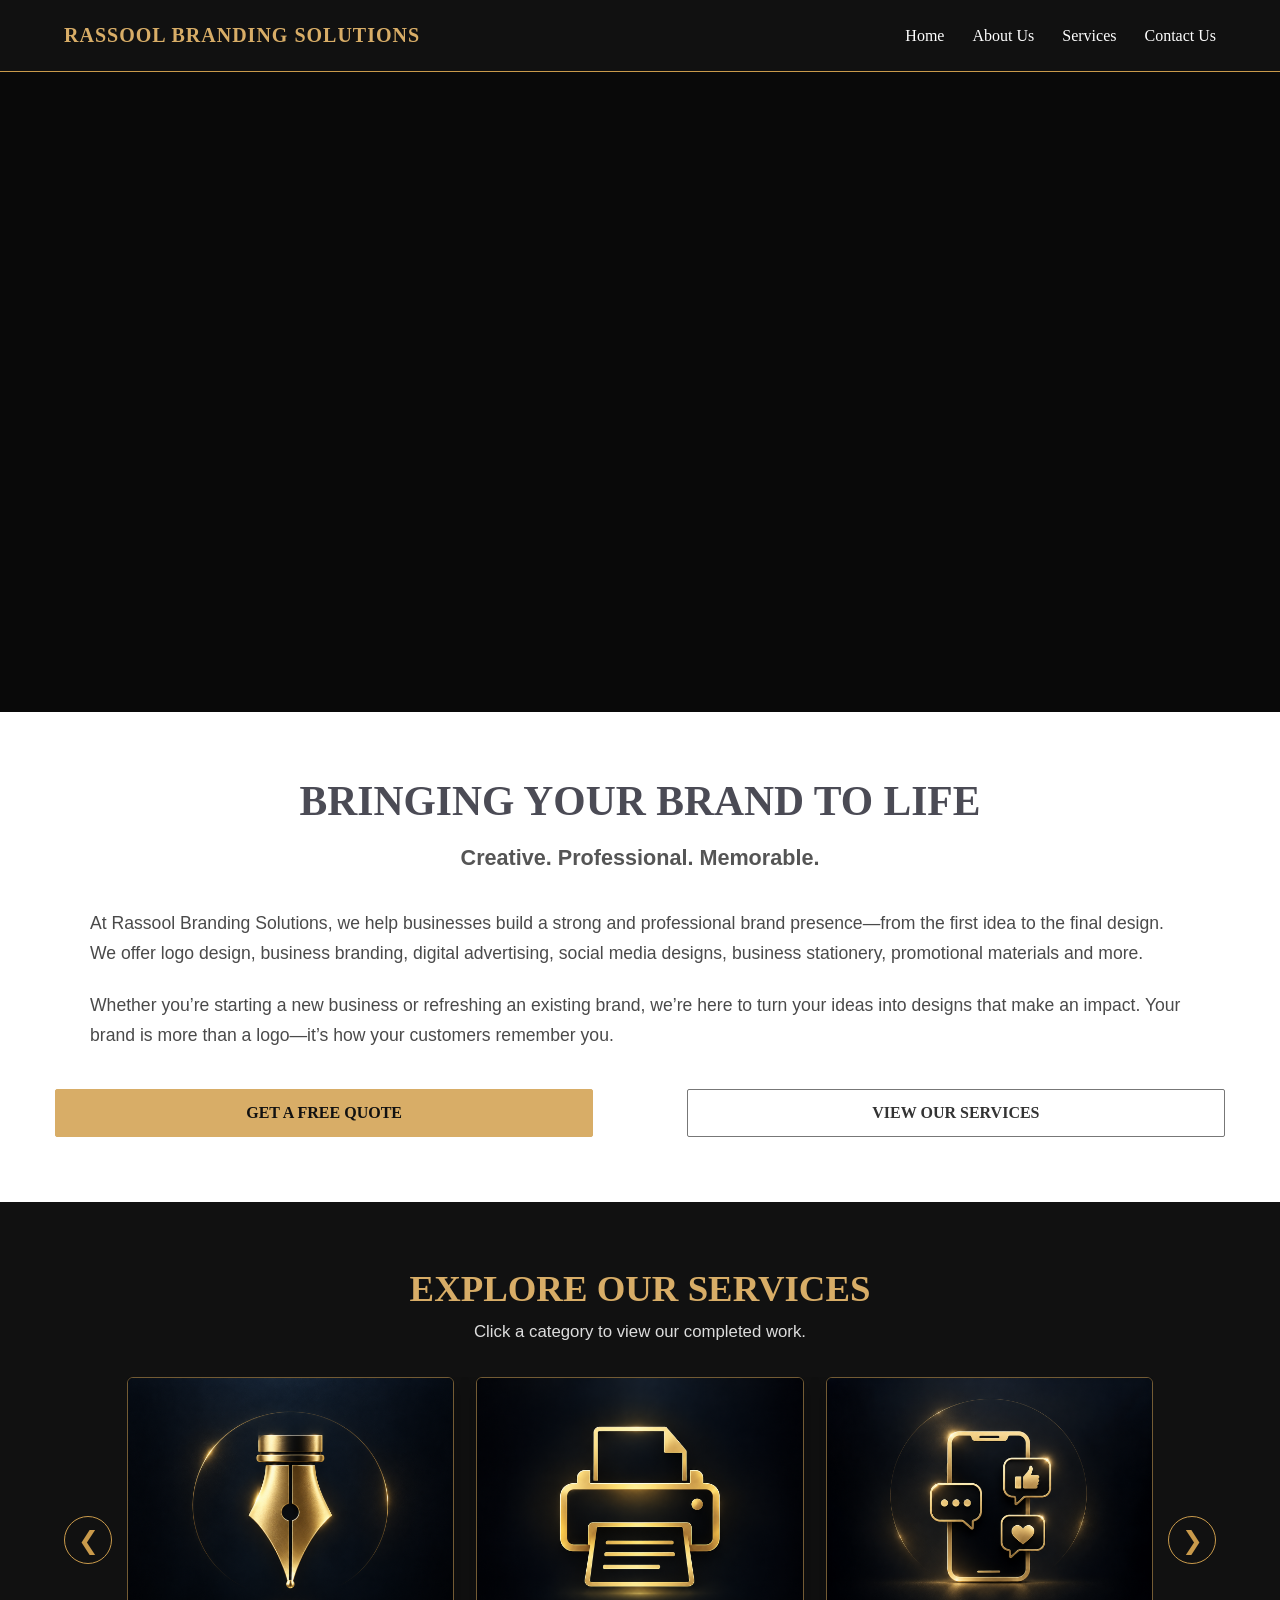
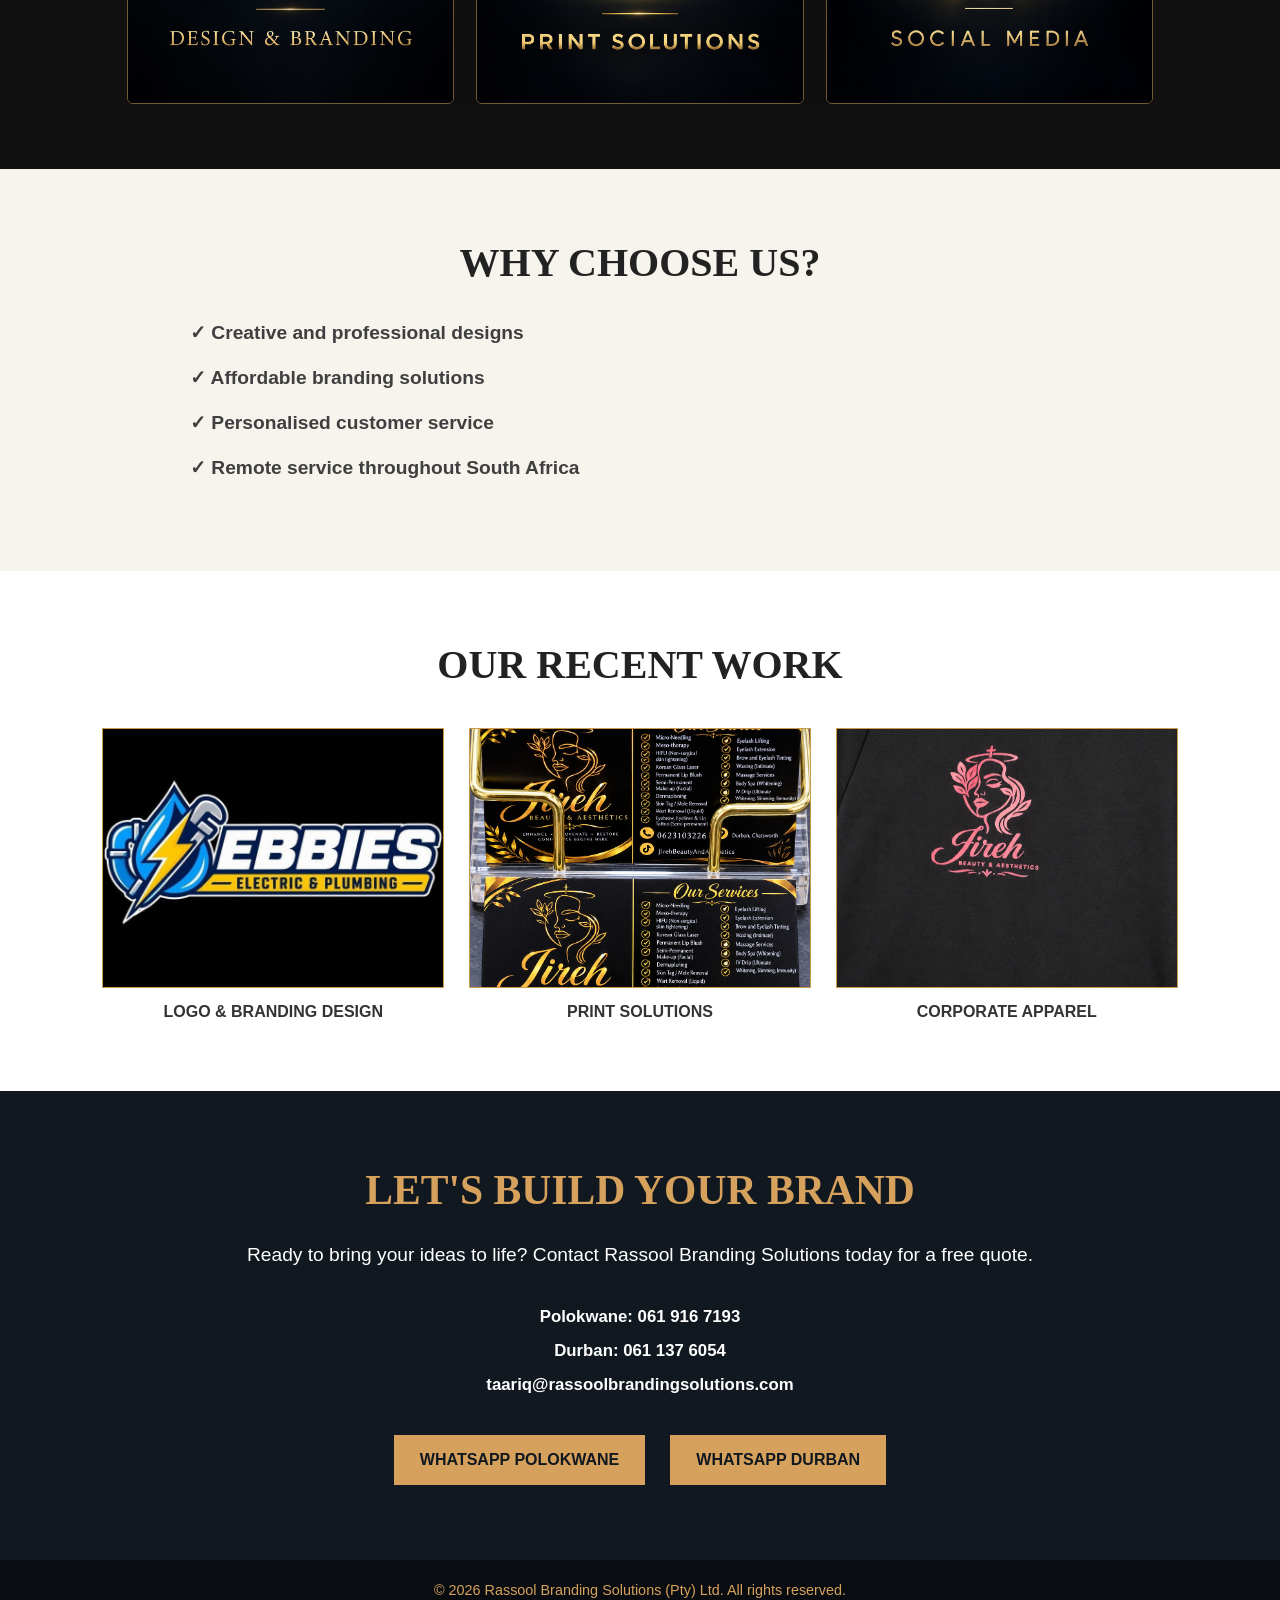
==== index.html @ c112eca4 "upload Rassool website" ====
<!DOCTYPE html>
<html lang="en">

<head>
    <meta charset="UTF-8">

    <meta
        name="viewport"
        content="width=device-width, initial-scale=1.0"
    >

    <title>Rassool Branding Solutions</title>

    <link rel="stylesheet" href="style.css">
</head>

<body>

    <!-- Top navigation -->
    <header class="top-header">

        <a href="#home" class="business-name">
            Rassool Branding Solutions
        </a>

        <button
            class="menu-button"
            id="menuButton"
            aria-label="Open navigation menu"
        >
            ☰
        </button>

        <nav class="navigation" id="navigation">
            <a href="index.html">Home</a>
            <a href="about.html">About Us</a>
            <a href="services.html">Services</a>
            <a href="contact.html">Contact Us</a>
        </nav>

    </header>


    <!-- Animated Rassool Branding Solutions header -->
    <section class="animated-header" id="home">

        <video
            class="header-video"
            autoplay
            muted
            loop
            playsinline
        >
            <source
                src="images/header-animation.mp4"
                type="video/mp4"
            >

            Your browser does not support video.
        </video>

    </section>


    <!-- The existing website content will go below here -->

    <main>
    <section class="introduction" id="about">
        <h1>BRINGING YOUR BRAND TO LIFE</h1>

        <h2>Creative. Professional. Memorable.</h2>

        <p>
            At Rassool Branding Solutions, we help businesses build a strong and
            professional brand presence—from the first idea to the final design.
            We offer logo design, business branding, digital advertising,
            social media designs, business stationery, promotional materials and more.
        </p>

        <p>
            Whether you’re starting a new business or refreshing an existing brand,
            we’re here to turn your ideas into designs that make an impact.
            Your brand is more than a logo—it’s how your customers remember you.
        </p>

        <div class="intro-buttons">
            <a href="https://wa.me/27619167193" class="button gold-button">
                GET A FREE QUOTE
            </a>

            <a href="#services" class="button outline-button">
                VIEW OUR SERVICES
            </a>
        </div>
    </section>
    <section class="services-section" id="services">
    <h2>EXPLORE OUR SERVICES</h2>
    <p>Click a category to view our completed work.</p>

   <div class="services-carousel">

    <button class="carousel-button previous" type="button"
        aria-label="Previous service">
        &#10094;
    </button>

    <div class="carousel-window">
        <div class="carousel-track">

            <a href="gallery.html#design-branding" class="service-card">
                <img src="images/design-branding.png" alt="Design and Branding">
            </a>

            <a href="gallery.html#print-solutions" class="service-card">
                <img src="images/print-solutions.png" alt="Print Solutions">
            </a>

            <a href="gallery.html#social-media" class="service-card">
                <img src="images/social-media.png" alt="Social Media">
            </a>

            <a href="gallery.html#apparel" class="service-card">
                <img src="images/apparel.png" alt="Apparel">
            </a>

            <a href="gallery.html#gifts" class="service-card">
                <img src="images/gifts.png" alt="Gifts">
            </a>

            <a href="gallery.html#vehicle-branding" class="service-card">
                <img src="images/vehicle-branding.png" alt="Vehicle Branding">
            </a>

            <a href="gallery.html#event-stationery" class="service-card">
                <img src="images/event-stationery.png" alt="Event Stationery">
            </a>

        </div>
    </div>

    <button class="carousel-button next" type="button"
        aria-label="Next service">
        &#10095;
    </button>

</div>
   
</section>
<section class="why-choose-us">

    <h2>WHY CHOOSE US?</h2>

    <div class="benefits-list">
        <p>✓ Creative and professional designs</p>
        <p>✓ Affordable branding solutions</p>
        <p>✓ Personalised customer service</p>
        <p>✓ Remote service throughout South Africa</p>
    </div>

</section>
<section class="recent-work">

    <h2>OUR RECENT WORK</h2>

    <div class="recent-work-grid">

        <a href="gallery.html#design-branding" class="recent-work-card">
            <img src="images/design-1.jpg" alt="Logo and branding project">
            <h3>LOGO &amp; BRANDING DESIGN</h3>
        </a>

        <a href="gallery.html#print-solutions" class="recent-work-card">
            <img src="images/print-1.png" alt="Printed branding project">
            <h3>PRINT SOLUTIONS</h3>
        </a>

        <a href="gallery.html#apparel" class="recent-work-card">
            <img src="images/apparel-3.png" alt="Corporate branded apparel">
            <h3>CORPORATE APPAREL</h3>
        </a>

    </div>

</section>
<section class="brand-contact" id="contact">

    <h2>LET'S BUILD YOUR BRAND</h2>

    <p>
        Ready to bring your ideas to life? Contact Rassool Branding Solutions
        today for a free quote.
    </p>

    <div class="contact-details">
        <a href="tel:+27619167193">Polokwane: 061 916 7193</a>
        <a href="tel:+27611376054">Durban: 061 137 6054</a>
        <a href="mailto:taariq@rassoolbrandingsolutions.com">
            taariq@rassoolbrandingsolutions.com
        </a>
    </div>

    <div class="contact-buttons">
        <a href="https://wa.me/27619167193"
           class="contact-button"
           target="_blank">
            WHATSAPP POLOKWANE
        </a>

        <a href="https://wa.me/27611376054"
           class="contact-button"
           target="_blank">
            WHATSAPP DURBAN
        </a>
    </div>

</section>
<footer class="site-footer">
    <p>
        &copy; 2026 Rassool Branding Solutions (Pty) Ltd.
        All rights reserved.
    </p>
</footer>
</main>


    <script src="script.js"></script>

</body>
</html>
---- style.css ----
/* Remove the browser's default spacing */
* {
    box-sizing: border-box;
    margin: 0;
    padding: 0;
}


/* Main website settings */
html {
    scroll-behavior: smooth;
}

body {
    background: #ffffff;
    color: #333333;
    font-family: Arial, Helvetica, sans-serif;
}


/* Top black navigation */
.top-header {
    width: 100%;
    min-height: 72px;
    padding: 14px 5%;

    display: flex;
    align-items: center;
    justify-content: space-between;

    background: #111111;
    border-bottom: 1px solid #c99a4b;

    position: relative;
    z-index: 10;
}


/* Business name on the left */
.business-name {
    color: #d8ad67;
    font-family: Georgia, "Times New Roman", serif;
    font-size: 1.25rem;
    font-weight: bold;
    letter-spacing: 1px;
    text-decoration: none;
    text-transform: uppercase;
}


/* Navigation links */
.navigation {
    display: flex;
    align-items: center;
    gap: 28px;
}

.navigation a {
    color: #ffffff;
    font-family: Georgia, "Times New Roman", serif;
    font-size: 1rem;
    text-decoration: none;
    transition: color 0.3s ease;
}

.navigation a:hover {
    color: #d8ad67;
}


/* Mobile menu button */
.menu-button {
    display: none;

    background: transparent;
    border: 1px solid #d8ad67;
    border-radius: 4px;

    color: #d8ad67;
    cursor: pointer;
    font-size: 1.4rem;

    padding: 5px 10px;
}


/* Animated header area */
.animated-header {
    width: 100%;
    background: #090909;
    overflow: hidden;
}

.header-video {
    width: 100%;
    height: auto;
    display: block;
    object-fit: cover;
}

/* Introduction section */
.introduction {
    max-width: 1250px;
    margin: 0 auto;
    padding: 65px 40px;
    background: #ffffff;
    text-align: center;
}

.introduction h1 {
    margin-bottom: 20px;
    color: #4b4b55;
    font-family: Georgia, "Times New Roman", serif;
    font-size: 2.6rem;
}

.introduction h2 {
    margin-bottom: 38px;
    color: #555555;
    font-size: 1.35rem;
    font-weight: 600;
}

.introduction p {
    max-width: 1100px;
    margin: 0 auto 22px;
    color: #4a4a4a;
    font-size: 1.1rem;
    line-height: 1.7;
    text-align: left;
}

.intro-buttons {
    display: flex;
    justify-content: space-between;
    gap: 30px;
    margin-top: 38px;
}

.button {
    width: 46%;
    padding: 14px 25px;
    border-radius: 2px;
    font-family: Georgia, "Times New Roman", serif;
    font-weight: bold;
    text-decoration: none;
    transition: 0.3s ease;
}

.gold-button {
    border: 1px solid #d8ad67;
    background: #d8ad67;
    color: #111111;
}

.outline-button {
    border: 1px solid #777777;
    background: transparent;
    color: #333333;
}

.button:hover {
    transform: translateY(-2px);
    opacity: 0.85;
}
/* Phone and tablet layout */
/* Services category section */
.services-section {
    padding: 65px 5%;
    background: #111111;
    text-align: center;
}

.services-section h2 {
    margin-bottom: 12px;
    color: #d8ad67;
    font-family: Georgia, "Times New Roman", serif;
    font-size: 2.3rem;
}

.services-section > p {
    margin-bottom: 35px;
    color: #dddddd;
    font-size: 1.05rem;
}

.services-grid {
    max-width: 1250px;
    margin: 0 auto;
    display: grid;
    grid-template-columns: repeat(auto-fit, minmax(230px, 1fr));
    gap: 22px;
}

.service-card {
    display: block;
    overflow: hidden;
    border: 1px solid #735b34;
    border-radius: 6px;
    background: #090909;
    box-shadow: 0 6px 18px rgba(0, 0, 0, 0.3);
    transition: transform 0.3s ease, border-color 0.3s ease;
}

.service-card img {
    width: 100%;
    height: auto;
    display: block;
}

.service-card:hover {
    transform: translateY(-6px);
    border-color: #d8ad67;
}
@media (max-width: 768px) {

    .top-header {
        min-height: 64px;
        padding: 12px 20px;
    }

    .business-name {
        max-width: 230px;
        font-size: 0.95rem;
    }

    .menu-button {
        display: block;
    }

    .navigation {
        display: none;

        width: 100%;
        padding: 18px 20px;

        flex-direction: column;
        align-items: flex-start;
        gap: 18px;

        background: #111111;
        border-top: 1px solid #c99a4b;

        position: absolute;
        top: 100%;
        left: 0;
    }

    .navigation.navigation-open {
        display: flex;
    }

    .header-video {
        min-height: 220px;
        object-fit: cover;
    }
}/* SERVICES CAROUSEL */

.services-carousel {
    width: 100%;
    max-width: 1250px;
    margin: 0 auto;
    display: flex;
    align-items: center;
    gap: 15px;
}

.carousel-window {
    width: 100%;
    overflow: hidden;
}

.carousel-track {
    display: flex;
    gap: 22px;
    transition: transform 0.45s ease;
}

.carousel-track .service-card {
    flex: 0 0 calc((100% - 44px) / 3);
    display: block;
}

.carousel-track .service-card img {
    width: 100%;
    height: auto;
    display: block;
}

.carousel-button {
    width: 48px;
    height: 48px;
    flex-shrink: 0;
    border: 1px solid #c99a4b;
    border-radius: 50%;
    background: #111111;
    color: #c99a4b;
    font-size: 25px;
    cursor: pointer;
    transition: 0.3s;
}

.carousel-button:hover {
    background: #c99a4b;
    color: #111111;
}

/* Carousel on phones */
@media (max-width: 768px) {
    .services-carousel {
        gap: 8px;
    }

    .carousel-track {
        gap: 12px;
    }

    .carousel-track .service-card {
        flex: 0 0 100%;
    }

    .carousel-button {
        width: 38px;
        height: 38px;
        font-size: 19px;
    }
}
/* GALLERY PAGE */

html {
    scroll-behavior: smooth;
}

.gallery-page {
    background: #f8f6f1;
    min-height: 100vh;
}

.gallery-introduction {
    padding: 80px 5%;
    text-align: center;
    background: #111111;
    color: white;
}

.gallery-introduction h1 {
    margin-bottom: 15px;
    color: #c99a4b;
    font-family: Georgia, serif;
    font-size: 3rem;
}

.gallery-introduction p {
    max-width: 750px;
    margin: 0 auto;
    font-size: 1.1rem;
    line-height: 1.7;
}

.gallery-category {
    max-width: 1250px;
    margin: 0 auto;
    padding: 70px 5%;
    scroll-margin-top: 90px;
}

.gallery-category h2 {
    margin-bottom: 30px;
    padding-bottom: 12px;
    border-bottom: 2px solid #c99a4b;
    color: #333333;
    font-family: Georgia, serif;
    font-size: 2rem;
}

.gallery-grid {
    display: grid;
    grid-template-columns: repeat(3, 1fr);
    gap: 22px;
}

.gallery-placeholder {
    min-height: 240px;
    padding: 30px;
    border: 1px solid #c99a4b;
    background: #111111;
    color: #e6c27a;

    display: flex;
    align-items: center;
    justify-content: center;

    text-align: center;
    line-height: 1.6;
}

/* Gallery layout on tablets */
@media (max-width: 900px) {
    .gallery-grid {
        grid-template-columns: repeat(2, 1fr);
    }
}

/* Gallery layout on phones */
@media (max-width: 600px) {
    .gallery-introduction {
        padding: 55px 20px;
    }

    .gallery-introduction h1 {
        font-size: 2.2rem;
    }

    .gallery-category {
        padding: 50px 20px;
    }

    .gallery-category h2 {
        font-size: 1.6rem;
    }

    .gallery-grid {
        grid-template-columns: 1fr;
    }
}
/* GALLERY PROJECT PICTURES */

.gallery-grid {
    grid-template-columns:
        repeat(auto-fit, minmax(240px, 1fr));
}

.gallery-item {
    height: 320px;
    padding: 10px;
    overflow: hidden;

    display: flex;
    align-items: center;
    justify-content: center;

    background: #111111;
    border: 1px solid #c99a4b;
    border-radius: 4px;

    transition: transform 0.3s ease,
                box-shadow 0.3s ease;
}

.gallery-item img {
    width: 100%;
    height: 100%;
    display: block;
    object-fit: contain;
}

.gallery-item:hover {
    transform: translateY(-6px);

    box-shadow:
        0 10px 25px rgba(201, 154, 75, 0.35);
}

/* Gallery pictures on phones */
@media (max-width: 600px) {
    .gallery-item {
        height: 280px;
    }
} 
.social-media-grid video {
    width: 100%;
    height: 100%;
    display: block;
    object-fit: cover;
}
.why-choose-us {
    padding: 70px 8%;
    background: #f7f4ee;
}

.why-choose-us h2 {
    margin-bottom: 35px;
    color: #222222;
    font-family: Georgia, serif;
    font-size: 2.5rem;
    text-align: center;
}

.benefits-list {
    max-width: 900px;
    margin: 0 auto;
}

.benefits-list p {
    margin-bottom: 22px;
    color: #3f3f3f;
    font-size: 1.2rem;
    font-weight: 600;
}
.recent-work {
    padding: 70px 8%;
    background: #ffffff;
    text-align: center;
}

.recent-work h2 {
    margin-bottom: 40px;
    color: #222222;
    font-family: Georgia, serif;
    font-size: 2.5rem;
}

.recent-work-grid {
    max-width: 1100px;
    margin: 0 auto;
    display: grid;
    grid-template-columns: repeat(3, 1fr);
    gap: 25px;
}

.recent-work-card {
    color: #333333;
    text-decoration: none;
    transition: transform 0.3s ease;
}

.recent-work-card img {
    width: 100%;
    height: 260px;
    display: block;
    object-fit: cover;
    border: 1px solid #c99a4b;
}

.recent-work-card h3 {
    margin-top: 15px;
    font-size: 1rem;
}

.recent-work-card:hover {
    transform: translateY(-6px);
}

@media (max-width: 768px) {
    .recent-work-grid {
        grid-template-columns: 1fr;
    }
}
.brand-contact {
    padding: 75px 8%;
    background: #111820;
    color: #ffffff;
    text-align: center;
}

.brand-contact h2 {
    margin-bottom: 25px;
    color: #d6a15c;
    font-family: Georgia, serif;
    font-size: 2.6rem;
}

.brand-contact > p {
    max-width: 800px;
    margin: 0 auto 35px;
    font-size: 1.2rem;
    line-height: 1.7;
}

.contact-details {
    display: flex;
    flex-direction: column;
    gap: 14px;
}

.contact-details a {
    color: #ffffff;
    font-size: 1.05rem;
    font-weight: 600;
    text-decoration: none;
}

.contact-details a:hover {
    color: #d6a15c;
}

.contact-buttons {
    max-width: 750px;
    margin: 40px auto 0;
    display: flex;
    justify-content: center;
    gap: 25px;
}

.contact-button {
    padding: 15px 25px;
    border: 1px solid #d6a15c;
    background: #d6a15c;
    color: #111820;
    font-weight: 700;
    text-decoration: none;
    transition: 0.3s ease;
}

.contact-button:hover {
    background: transparent;
    color: #d6a15c;
}

@media (max-width: 650px) {
    .brand-contact h2 {
        font-size: 2rem;
    }

    .contact-buttons {
        flex-direction: column;
    }
}
.site-footer {
    padding: 22px 8%;
    background: #090d12;
    color: #d6a15c;
    text-align: center;
}

.site-footer p {
    margin: 0;
    font-size: 0.9rem;
}
.about-hero {
    min-height: calc(100vh - 140px);
    padding: 90px 8%;
    background:
        radial-gradient(circle at center, #293545 0%, #111820 68%);
    color: #ffffff;
}

.about-hero h1 {
    max-width: 1000px;
    margin: 0 auto 65px;
    color: #d6a15c;
    font-family: Georgia, serif;
    font-size: 3.2rem;
    line-height: 1.25;
    text-align: center;
}

.about-content {
    max-width: 1100px;
    margin: 0 auto;
}

.about-content p {
    margin-bottom: 40px;
    color: #ffffff;
    font-size: 1.25rem;
    font-weight: 600;
    line-height: 1.8;
    text-align: left;
}

.about-content span {
    color: #d6a15c;
}

.about-buttons {
    display: flex;
    flex-direction: column;
    align-items: center;
    gap: 18px;
    margin-top: 40px;
}

.about-button {
    min-width: 230px;
    padding: 14px 24px;
    font-weight: 700;
    text-align: center;
    text-decoration: none;
    transition: 0.3s ease;
}

.about-button.gold-button {
    border: 1px solid #d6a15c;
    background: #d6a15c;
    color: #111820;
}

.about-button.outline-button {
    border: 2px solid #ffffff;
    background: transparent;
    color: #ffffff;
}

.about-button:hover {
    transform: translateY(-3px);
}

@media (max-width: 650px) {
    .about-hero {
        padding: 60px 7%;
    }

    .about-hero h1 {
        margin-bottom: 45px;
        font-size: 2rem;
    }

    .about-content p {
        font-size: 1.05rem;
        line-height: 1.7;
    }

    .about-button {
        width: 100%;
        max-width: 300px;
    }
}
/* WHO WE ARE SECTION */
.who-we-are {
    padding: 75px 8%;
    background: #f7f4ee;
    display: grid;
    grid-template-columns: 1fr 1fr;
    align-items: center;
    gap: 55px;
}

.who-we-are-text h2 {
    margin-bottom: 25px;
    color: #b47a35;
    font-family: Georgia, serif;
    font-size: 2.6rem;
}

.who-we-are-text p {
    margin-bottom: 24px;
    color: #333333;
    font-size: 1.1rem;
    line-height: 1.8;
}

.who-we-are-button {
    display: inline-block;
    margin-top: 10px;
    padding: 14px 28px;
    background: #d6a15c;
    color: #111820;
    font-weight: bold;
    text-decoration: none;
}

/* ABOUT SLIDESHOW */
.about-slideshow {
    position: relative;
    width: 100%;
    aspect-ratio: 3 / 2;
    overflow: hidden;
    background: #111820;
    border: 2px solid #d6a15c;
    box-shadow: 0 12px 30px rgba(0, 0, 0, 0.22);
}

.about-slide {
    position: absolute;
    inset: 0;
    width: 100%;
    height: 100%;
    object-fit: cover;
    opacity: 0;
    transition: opacity 1s ease;
}

.about-slide.active {
    opacity: 1;
}

.about-slide-dots {
    position: absolute;
    bottom: 15px;
    left: 50%;
    z-index: 2;
    display: flex;
    gap: 9px;
    transform: translateX(-50%);
}

.about-dot {
    width: 11px;
    height: 11px;
    padding: 0;
    border: 1px solid white;
    border-radius: 50%;
    background: transparent;
    cursor: pointer;
}

.about-dot.active {
    border-color: #d6a15c;
    background: #d6a15c;
}

@media (max-width: 800px) {
    .who-we-are {
        grid-template-columns: 1fr;
        padding: 55px 7%;
    }

    .who-we-are-text h2 {
        font-size: 2.1rem;
    }
}
/* OUR MISSION SECTION */
.our-mission {
    padding: 75px 8%;
    background: #ffffff;
    display: grid;
    grid-template-columns: 1fr 1fr;
    align-items: center;
    gap: 55px;
    border-top: 1px solid #d6a15c;
}

.mission-text h2 {
    margin-bottom: 35px;
    color: #a96932;
    font-family: Georgia, serif;
    font-size: 2.6rem;
}

.mission-text p {
    margin-bottom: 30px;
    color: #333333;
    font-size: 1.2rem;
    line-height: 1.8;
}

.mission-video {
    width: 100%;
    overflow: hidden;
    border: 2px solid #d6a15c;
    background: #111820;
    box-shadow: 0 12px 30px rgba(0, 0, 0, 0.2);
}

.mission-video video {
    display: block;
    width: 100%;
    height: 420px;
    object-fit: cover;
}

/* Mission section on mobile */
@media (max-width: 800px) {
    .our-mission {
        grid-template-columns: 1fr;
        padding: 55px 7%;
    }

    .mission-text h2 {
        font-size: 2.1rem;
    }

    .mission-text p {
        font-size: 1.05rem;
    }

    .mission-video video {
        height: auto;
        aspect-ratio: 16 / 9;
    }
}
/* MODERN WHY CHOOSE US */
.modern-why-us {
    position: relative;
    padding: 90px 8%;
    overflow: hidden;
    background:
        radial-gradient(circle at 15% 20%,
            rgba(214, 161, 92, 0.15),
            transparent 30%),
        radial-gradient(circle at 85% 80%,
            rgba(214, 161, 92, 0.10),
            transparent 30%),
        #0d141c;
}

/* Decorative background grid */
.modern-why-us::before {
    position: absolute;
    inset: 0;
    content: "";
    opacity: 0.15;
    background-image:
        linear-gradient(rgba(255, 255, 255, 0.08) 1px,
            transparent 1px),
        linear-gradient(90deg,
            rgba(255, 255, 255, 0.08) 1px,
            transparent 1px);
    background-size: 45px 45px;
    pointer-events: none;
}

.why-us-heading {
    position: relative;
    z-index: 1;
    max-width: 720px;
    margin: 0 auto 55px;
    text-align: center;
}

.why-us-heading span {
    color: #d6a15c;
    font-size: 0.8rem;
    font-weight: bold;
    letter-spacing: 4px;
}

.why-us-heading h2 {
    margin: 14px 0 18px;
    color: #ffffff;
    font-family: Georgia, serif;
    font-size: 3rem;
}

.why-us-heading p {
    color: #b8bec6;
    font-size: 1.05rem;
    line-height: 1.7;
}

/* Bento grid */
.why-us-bento {
    position: relative;
    z-index: 1;
    display: grid;
    grid-template-columns: repeat(6, 1fr);
    gap: 20px;
    max-width: 1200px;
    margin: auto;
}

.why-card {
    position: relative;
    grid-column: span 2;
    min-height: 280px;
    padding: 38px;
    overflow: hidden;
    border: 1px solid rgba(214, 161, 92, 0.25);
    border-radius: 22px;
    background:
        linear-gradient(145deg,
            rgba(255, 255, 255, 0.08),
            rgba(255, 255, 255, 0.02));
    backdrop-filter: blur(10px);
    transition:
        transform 0.4s ease,
        border-color 0.4s ease,
        box-shadow 0.4s ease;
}

.why-card-large,
.why-card-wide {
    grid-column: span 4;
}

.why-card:hover {
    transform: translateY(-10px);
    border-color: #d6a15c;
    box-shadow:
        0 20px 45px rgba(0, 0, 0, 0.35),
        0 0 30px rgba(214, 161, 92, 0.16);
}

.why-number {
    position: absolute;
    top: -20px;
    right: 20px;
    color: rgba(214, 161, 92, 0.08);
    font-family: Georgia, serif;
    font-size: 8rem;
    font-weight: bold;
    line-height: 1;
    transition: 0.4s ease;
}

.why-card:hover .why-number {
    color: rgba(214, 161, 92, 0.16);
    transform: scale(1.08);
}

.why-icon {
    display: grid;
    width: 55px;
    height: 55px;
    margin-bottom: 35px;
    place-items: center;
    border: 1px solid rgba(214, 161, 92, 0.5);
    border-radius: 16px;
    color: #d6a15c;
    background: rgba(214, 161, 92, 0.08);
    font-size: 1.6rem;
    transition: 0.4s ease;
}

.why-card:hover .why-icon {
    color: #111820;
    background: #d6a15c;
    transform: rotate(8deg);
}

.why-card h3 {
    position: relative;
    margin-bottom: 16px;
    color: #ffffff;
    font-family: Georgia, serif;
    font-size: 1.6rem;
}

.why-card p {
    position: relative;
    max-width: 560px;
    color: #b8bec6;
    font-size: 1rem;
    line-height: 1.7;
}

.why-card-line {
    position: absolute;
    right: 38px;
    bottom: 25px;
    left: 38px;
    height: 2px;
    background: linear-gradient(
        90deg,
        #d6a15c,
        transparent
    );
    transform: scaleX(0.25);
    transform-origin: left;
    transition: transform 0.5s ease;
}

.why-card:hover .why-card-line {
    transform: scaleX(1);
}

/* Tablet */
@media (max-width: 900px) {
    .why-card,
    .why-card-large,
    .why-card-wide {
        grid-column: span 3;
    }
}

/* Mobile */
@media (max-width: 650px) {
    .modern-why-us {
        padding: 65px 7%;
    }

    .why-us-heading h2 {
        font-size: 2.2rem;
    }

    .why-card,
    .why-card-large,
    .why-card-wide {
        grid-column: 1 / -1;
        min-height: 250px;
        padding: 30px;
    }

    .why-number {
        font-size: 6rem;
    }
} 
/* HOW WE WORK – BRAND JOURNEY */
.work-process {
    position: relative;
    padding: 90px 8%;
    overflow: hidden;
    background: #f7f4ee;
}

.process-heading {
    max-width: 720px;
    margin: 0 auto 70px;
    text-align: center;
}

.process-heading span {
    color: #b87938;
    font-size: 0.8rem;
    font-weight: bold;
    letter-spacing: 4px;
}

.process-heading h2 {
    margin: 14px 0 18px;
    color: #111820;
    font-family: Georgia, serif;
    font-size: 3rem;
}

.process-heading p {
    color: #555555;
    font-size: 1.05rem;
    line-height: 1.7;
}

/* Timeline container */
.process-timeline {
    position: relative;
    max-width: 1100px;
    margin: auto;
    padding: 20px 0;
}

/* Centre line */
.process-line {
    position: absolute;
    top: 0;
    bottom: 0;
    left: 50%;
    width: 4px;
    overflow: hidden;
    border-radius: 10px;
    background: rgba(17, 24, 32, 0.13);
    transform: translateX(-50%);
}

.process-line-progress {
    position: absolute;
    top: 0;
    left: 0;
    width: 100%;
    height: 0;
    border-radius: 10px;
    background: linear-gradient(
        to bottom,
        #f2c477,
        #b87938
    );
    box-shadow: 0 0 18px rgba(214, 161, 92, 0.75);
    transition: height 0.2s linear;
}

/* Timeline steps */
.process-step {
    position: relative;
    display: flex;
    width: 50%;
    margin-bottom: 55px;
}

.process-left {
    justify-content: flex-end;
    padding-right: 65px;
}

.process-right {
    margin-left: 50%;
    padding-left: 65px;
}

/* Number marker */
.process-marker {
    position: absolute;
    top: 35px;
    z-index: 3;
    display: grid;
    width: 58px;
    height: 58px;
    place-items: center;
    border: 3px solid #f7f4ee;
    border-radius: 50%;
    color: #111820;
    background: #d6a15c;
    box-shadow:
        0 0 0 2px #d6a15c,
        0 8px 20px rgba(0, 0, 0, 0.2);
    font-family: Georgia, serif;
    font-weight: bold;
}

.process-left .process-marker {
    right: -29px;
}

.process-right .process-marker {
    left: -29px;
}

/* Process cards */
.process-card {
    position: relative;
    width: 100%;
    max-width: 440px;
    padding: 35px;
    overflow: hidden;
    border: 1px solid rgba(184, 121, 56, 0.25);
    border-radius: 20px;
    background: #ffffff;
    box-shadow: 0 15px 35px rgba(17, 24, 32, 0.08);
    transition:
        transform 0.4s ease,
        box-shadow 0.4s ease,
        border-color 0.4s ease;
}

.process-card::after {
    position: absolute;
    right: -55px;
    bottom: -55px;
    width: 130px;
    height: 130px;
    content: "";
    border-radius: 50%;
    background: rgba(214, 161, 92, 0.08);
    transition: transform 0.5s ease;
}

.process-card:hover {
    border-color: #d6a15c;
    box-shadow: 0 22px 45px rgba(17, 24, 32, 0.16);
    transform: translateY(-8px);
}

.process-card:hover::after {
    transform: scale(1.8);
}

.process-icon {
    display: grid;
    width: 50px;
    height: 50px;
    margin-bottom: 20px;
    place-items: center;
    border-radius: 15px;
    color: #d6a15c;
    background: #111820;
    font-size: 1.35rem;
}

.process-label {
    display: block;
    margin-bottom: 10px;
    color: #b87938;
    font-size: 0.72rem;
    font-weight: bold;
    letter-spacing: 3px;
}

.process-card h3 {
    margin-bottom: 14px;
    color: #111820;
    font-family: Georgia, serif;
    font-size: 1.5rem;
}

.process-card p {
    position: relative;
    z-index: 1;
    color: #555555;
    line-height: 1.7;
}

/* Final call to action */
.process-cta {
    margin-top: 30px;
    text-align: center;
}

.process-cta p {
    margin-bottom: 20px;
    color: #333333;
    font-size: 1.15rem;
}

.process-cta a {
    display: inline-block;
    padding: 15px 30px;
    border: 2px solid #111820;
    border-radius: 50px;
    color: #ffffff;
    background: #111820;
    font-weight: bold;
    text-decoration: none;
    transition: 0.35s ease;
}

.process-cta a:hover {
    border-color: #d6a15c;
    color: #111820;
    background: #d6a15c;
    transform: translateY(-4px);
}

/* Mobile timeline */
@media (max-width: 750px) {
    .work-process {
        padding: 65px 7%;
    }

    .process-heading h2 {
        font-size: 2.2rem;
    }

    .process-line {
        left: 27px;
    }

    .process-step,
    .process-right {
        width: 100%;
        margin-left: 0;
        padding-right: 0;
        padding-left: 75px;
    }

    .process-left {
        justify-content: flex-start;
    }

    .process-left .process-marker,
    .process-right .process-marker {
        right: auto;
        left: -2px;
    }

    .process-card {
        max-width: none;
        padding: 28px;
    }
}
/* CREATIVE WORK SHOWCASE */
.work-showcase {
    padding: 90px 8%;
    background: #0d141c;
    text-align: center;
}

.showcase-heading {
    max-width: 750px;
    margin: 0 auto 55px;
}

.showcase-heading span {
    color: #d6a15c;
    font-size: 0.8rem;
    font-weight: bold;
    letter-spacing: 4px;
}

.showcase-heading h2 {
    margin: 14px 0 18px;
    color: #ffffff;
    font-family: Georgia, serif;
    font-size: 3rem;
}

.showcase-heading p {
    color: #b8bec6;
    font-size: 1.05rem;
    line-height: 1.7;
}

/* Editorial portfolio grid */
.showcase-grid {
    display: grid;
    grid-template-columns: repeat(12, 1fr);
    grid-auto-rows: 270px;
    gap: 18px;
    max-width: 1200px;
    margin: auto;
}

.showcase-item {
    position: relative;
    grid-column: span 5;
    overflow: hidden;
    border: 1px solid rgba(214, 161, 92, 0.3);
    border-radius: 20px;
    background: #111820;
    text-align: left;
    text-decoration: none;
}

.showcase-featured {
    grid-column: span 7;
    grid-row: span 2;
}

.showcase-item:last-child {
    grid-column: 8 / 13;
}

.showcase-item img {
    width: 100%;
    height: 100%;
    object-fit: cover;
    transition:
        transform 0.7s ease,
        filter 0.7s ease;
}

.showcase-item:hover img {
    filter: brightness(0.55);
    transform: scale(1.09);
}

/* Project information overlay */
.showcase-overlay {
    position: absolute;
    inset: 0;
    display: flex;
    padding: 30px;
    flex-direction: column;
    justify-content: flex-end;
    background: linear-gradient(
        to top,
        rgba(8, 12, 17, 0.95),
        rgba(8, 12, 17, 0.08) 70%
    );
    transition: background 0.5s ease;
}

.showcase-overlay span {
    margin-bottom: 8px;
    color: #d6a15c;
    font-size: 0.7rem;
    font-weight: bold;
    letter-spacing: 3px;
}

.showcase-overlay h3 {
    color: #ffffff;
    font-family: Georgia, serif;
    font-size: 1.55rem;
}

.showcase-featured .showcase-overlay h3 {
    font-size: 2.3rem;
}

.showcase-overlay p {
    max-height: 0;
    margin-top: 0;
    overflow: hidden;
    color: #ffffff;
    font-size: 0.9rem;
    opacity: 0;
    transform: translateY(15px);
    transition: 0.45s ease;
}

.showcase-item:hover .showcase-overlay p {
    max-height: 40px;
    margin-top: 12px;
    opacity: 1;
    transform: translateY(0);
}

/* Animated gold corner */
.showcase-item::before {
    position: absolute;
    top: 18px;
    right: 18px;
    z-index: 2;
    width: 35px;
    height: 35px;
    content: "";
    border-top: 2px solid #d6a15c;
    border-right: 2px solid #d6a15c;
    opacity: 0;
    transform: translate(10px, -10px);
    transition: 0.4s ease;
}

.showcase-item:hover::before {
    opacity: 1;
    transform: translate(0, 0);
}

/* Portfolio button */
.showcase-button {
    display: inline-block;
    margin-top: 45px;
    padding: 15px 32px;
    border: 2px solid #d6a15c;
    border-radius: 50px;
    color: #111820;
    background: #d6a15c;
    font-weight: bold;
    text-decoration: none;
    transition: 0.35s ease;
}

.showcase-button:hover {
    color: #d6a15c;
    background: transparent;
    transform: translateY(-4px);
    box-shadow: 0 10px 30px rgba(214, 161, 92, 0.2);
}

/* Tablet */
@media (max-width: 900px) {
    .showcase-grid {
        grid-auto-rows: 250px;
    }

    .showcase-featured,
    .showcase-item,
    .showcase-item:last-child {
        grid-column: span 6;
        grid-row: span 1;
    }
}

/* Mobile */
@media (max-width: 650px) {
    .work-showcase {
        padding: 65px 7%;
    }

    .showcase-heading h2 {
        font-size: 2.2rem;
    }

    .showcase-grid {
        display: block;
    }

    .showcase-item,
    .showcase-featured,
    .showcase-item:last-child {
        display: block;
        height: 300px;
        margin-bottom: 18px;
    }

    .showcase-featured .showcase-overlay h3 {
        font-size: 1.7rem;
    }
}
/* FINAL BRAND LAUNCHPAD */
.brand-launchpad {
    position: relative;
    padding: 110px 7% 0;
    overflow: hidden;
    color: #ffffff;
    background:
        radial-gradient(circle at 50% 30%,
            #202b36 0%,
            #111820 45%,
            #080d12 100%);
    text-align: center;
}

/* Large background word */
.launchpad-background-text {
    position: absolute;
    top: 20px;
    left: 50%;
    color: transparent;
    font-family: Georgia, serif;
    font-size: clamp(7rem, 18vw, 16rem);
    font-weight: bold;
    line-height: 1;
    opacity: 0.08;
    pointer-events: none;
    transform: translateX(-50%);
    -webkit-text-stroke: 2px #d6a15c;
    white-space: nowrap;
}

/* Floating gold lights */
.launchpad-glow {
    position: absolute;
    width: 350px;
    height: 350px;
    border-radius: 50%;
    background: rgba(214, 161, 92, 0.14);
    filter: blur(70px);
    pointer-events: none;
    animation: floatGlow 7s ease-in-out infinite alternate;
}

.glow-one {
    top: -130px;
    left: -100px;
}

.glow-two {
    right: -100px;
    bottom: 40px;
    animation-delay: 2s;
}

@keyframes floatGlow {
    from {
        transform: translateY(-20px) scale(0.9);
    }

    to {
        transform: translateY(30px) scale(1.15);
    }
}

/* Main content */
.launchpad-content {
    position: relative;
    z-index: 2;
    max-width: 950px;
    margin: auto;
}

.launchpad-label {
    display: inline-block;
    margin-bottom: 24px;
    color: #d6a15c;
    font-size: 0.75rem;
    font-weight: bold;
    letter-spacing: 4px;
}

.launchpad-content h2 {
    margin-bottom: 28px;
    font-family: Georgia, serif;
    font-size: clamp(2.4rem, 6vw, 5rem);
    line-height: 1.08;
}

.launchpad-content h2 span {
    color: #d6a15c;
}

.launchpad-content > p {
    max-width: 720px;
    margin: 0 auto 38px;
    color: #c2c7ce;
    font-size: 1.1rem;
    line-height: 1.8;
}

/* Buttons */
.launchpad-buttons {
    display: flex;
    justify-content: center;
    gap: 18px;
    flex-wrap: wrap;
}

.launchpad-button {
    display: inline-flex;
    min-width: 230px;
    padding: 16px 25px;
    align-items: center;
    justify-content: space-between;
    gap: 20px;
    border: 2px solid #d6a15c;
    border-radius: 50px;
    font-size: 0.85rem;
    font-weight: bold;
    text-decoration: none;
    transition: 0.35s ease;
}

.launchpad-button span {
    font-size: 1.25rem;
    transition: transform 0.35s ease;
}

.launchpad-button:hover span {
    transform: translateX(6px);
}

.launchpad-outline {
    color: #d6a15c;
    background: transparent;
}

.launchpad-outline:hover {
    color: #111820;
    background: #d6a15c;
    transform: translateY(-5px);
}

.launchpad-gold {
    color: #111820;
    background: #d6a15c;
}

.launchpad-gold:hover {
    color: #d6a15c;
    background: transparent;
    transform: translateY(-5px);
}

/* Location display */
.launchpad-locations {
    display: flex;
    margin: 55px auto 75px;
    align-items: center;
    justify-content: center;
    gap: 16px;
}

.location-pill {
    display: flex;
    padding: 10px 17px;
    align-items: center;
    gap: 9px;
    border: 1px solid rgba(214, 161, 92, 0.35);
    border-radius: 50px;
    color: #d9dde2;
    background: rgba(255, 255, 255, 0.04);
    font-size: 0.72rem;
    font-weight: bold;
    letter-spacing: 2px;
}

.location-dot {
    width: 8px;
    height: 8px;
    border-radius: 50%;
    background: #d6a15c;
    box-shadow: 0 0 12px #d6a15c;
    animation: locationPulse 1.7s infinite;
}

@keyframes locationPulse {
    50% {
        opacity: 0.4;
        transform: scale(1.5);
    }
}

.location-line {
    width: 70px;
    height: 1px;
    background: linear-gradient(
        90deg,
        transparent,
        #d6a15c,
        transparent
    );
}

/* Moving message strip */
.launchpad-marquee {
    position: relative;
    z-index: 2;
    width: calc(100% + 14vw);
    margin-left: -7vw;
    overflow: hidden;
    border-top: 1px solid rgba(214, 161, 92, 0.35);
    border-bottom: 1px solid rgba(214, 161, 92, 0.35);
    background: #d6a15c;
}

.marquee-track {
    display: flex;
    width: max-content;
    padding: 17px 0;
    align-items: center;
    animation: brandMarquee 25s linear infinite;
}

.marquee-track span {
    margin: 0 35px;
    color: #111820;
    font-size: 0.82rem;
    font-weight: bold;
    letter-spacing: 3px;
    white-space: nowrap;
}

.marquee-track b {
    color: #ffffff;
}

@keyframes brandMarquee {
    from {
        transform: translateX(0);
    }

    to {
        transform: translateX(-50%);
    }
}

/* Mobile */
@media (max-width: 650px) {
    .brand-launchpad {
        padding: 80px 7% 0;
    }

    .launchpad-content h2 {
        font-size: 2.4rem;
    }

    .launchpad-content > p {
        font-size: 1rem;
    }

    .launchpad-button {
        width: 100%;
        max-width: 330px;
    }

    .launchpad-locations {
        margin-bottom: 55px;
        flex-direction: column;
    }

    .location-line {
        width: 1px;
        height: 25px;
    }
}

/* Accessibility */
@media (prefers-reduced-motion: reduce) {
    .launchpad-glow,
    .location-dot,
    .marquee-track {
        animation: none;
    }
}
/* SERVICES PAGE HERO */
.services-hero {
    position: relative;
    display: grid;
    min-height: 78vh;
    padding: 100px 8% 80px;
    overflow: hidden;
    place-items: center;
    color: #ffffff;
    background:
        radial-gradient(circle at 20% 25%,
            rgba(214, 161, 92, 0.18),
            transparent 32%),
        radial-gradient(circle at 85% 75%,
            rgba(214, 161, 92, 0.10),
            transparent 30%),
        #0d141c;
    text-align: center;
}

/* Subtle background grid */
.services-hero::before {
    position: absolute;
    inset: 0;
    content: "";
    opacity: 0.14;
    background-image:
        linear-gradient(rgba(255, 255, 255, 0.08) 1px,
            transparent 1px),
        linear-gradient(90deg,
            rgba(255, 255, 255, 0.08) 1px,
            transparent 1px);
    background-size: 50px 50px;
}

/* Large background word */
.services-hero-background {
    position: absolute;
    left: 50%;
    color: transparent;
    font-family: Georgia, serif;
    font-size: clamp(7rem, 19vw, 17rem);
    font-weight: bold;
    opacity: 0.07;
    transform: translateX(-50%);
    -webkit-text-stroke: 2px #d6a15c;
    white-space: nowrap;
}

/* Main hero content */
.services-hero-content {
    position: relative;
    z-index: 2;
    max-width: 950px;
}

.services-hero-content > span {
    display: inline-block;
    margin-bottom: 25px;
    color: #d6a15c;
    font-size: 0.75rem;
    font-weight: bold;
    letter-spacing: 4px;
}

.services-hero-content h1 {
    margin-bottom: 28px;
    font-family: Georgia, serif;
    font-size: clamp(2.7rem, 7vw, 5.5rem);
    line-height: 1.08;
}

.services-hero-content h1 strong {
    color: #d6a15c;
    font-weight: inherit;
}

.services-hero-content p {
    max-width: 750px;
    margin: 0 auto 38px;
    color: #c4c9d0;
    font-size: 1.1rem;
    line-height: 1.8;
}

/* Services hero buttons */
.services-hero-buttons {
    display: flex;
    justify-content: center;
    gap: 18px;
    flex-wrap: wrap;
}

.services-explore-button,
.services-quote-button {
    display: inline-flex;
    min-width: 235px;
    padding: 16px 25px;
    align-items: center;
    justify-content: space-between;
    gap: 20px;
    border: 2px solid #d6a15c;
    border-radius: 50px;
    font-size: 0.82rem;
    font-weight: bold;
    text-decoration: none;
    transition: 0.35s ease;
}

.services-explore-button {
    color: #111820;
    background: #d6a15c;
}

.services-quote-button {
    color: #d6a15c;
    background: transparent;
}

.services-explore-button:hover {
    color: #d6a15c;
    background: transparent;
    transform: translateY(-5px);
}

.services-quote-button:hover {
    color: #111820;
    background: #d6a15c;
    transform: translateY(-5px);
}

.services-hero-buttons a span {
    font-size: 1.2rem;
    transition: transform 0.35s ease;
}

.services-hero-buttons a:hover span {
    transform: translateY(4px);
}

/* Scroll indicator */
.services-scroll-message {
    position: absolute;
    bottom: 25px;
    left: 50%;
    z-index: 2;
    display: flex;
    align-items: center;
    gap: 12px;
    color: #8f969e;
    font-size: 0.65rem;
    letter-spacing: 3px;
    transform: translateX(-50%);
}

.services-scroll-message span {
    width: 35px;
    height: 1px;
    background: #d6a15c;
    animation: serviceScrollLine 1.8s ease-in-out infinite;
}

@keyframes serviceScrollLine {
    50% {
        width: 65px;
        box-shadow: 0 0 12px #d6a15c;
    }
}

/* Services introduction */
.services-introduction {
    padding: 90px 8%;
    background: #f7f4ee;
    text-align: center;
}

.services-introduction > span {
    color: #b87938;
    font-size: 0.75rem;
    font-weight: bold;
    letter-spacing: 4px;
}

.services-introduction h2 {
    margin: 18px 0 24px;
    color: #111820;
    font-family: Georgia, serif;
    font-size: clamp(2rem, 5vw, 3.5rem);
    line-height: 1.2;
}

.services-introduction p {
    max-width: 760px;
    margin: auto;
    color: #555555;
    font-size: 1.1rem;
    line-height: 1.8;
}

/* Mobile services hero */
@media (max-width: 650px) {
    .services-hero {
        min-height: 85vh;
        padding: 90px 7% 80px;
    }

    .services-hero-content h1 {
        font-size: 2.7rem;
    }

    .services-hero-content p {
        font-size: 1rem;
    }

    .services-explore-button,
    .services-quote-button {
        width: 100%;
        max-width: 320px;
    }

    .services-scroll-message {
        width: 100%;
        justify-content: center;
    }

    .services-introduction {
        padding: 65px 7%;
    }
}
/* INTERACTIVE SERVICES GALLERY */
.service-gallery {
    display: grid;
    grid-template-columns: repeat(2, minmax(0, 1fr));
    gap: 22px;
    padding: 0 8% 95px;
    background: #f7f4ee;
}

.service-panel {
    position: relative;
    min-height: 560px;
    overflow: hidden;
    border-radius: 24px;
    background: #111820;
    box-shadow: 0 16px 38px rgba(17, 24, 32, 0.15);
}

.service-panel img {
    position: absolute;
    inset: 0;
    width: 100%;
    height: 100%;
    object-fit: cover;
    transition: transform 0.75s ease, filter 0.75s ease;
}

.service-panel-overlay {
    position: absolute;
    inset: 0;
    background: linear-gradient(
        to top,
        rgba(7, 11, 16, 0.98) 12%,
        rgba(7, 11, 16, 0.78) 55%,
        rgba(7, 11, 16, 0.15) 100%
    );
    transition: 0.5s ease;
}

.service-panel-content {
    position: absolute;
    inset: 0;
    z-index: 2;
    display: flex;
    flex-direction: column;
    justify-content: flex-end;
    padding: 42px;
    color: #ffffff;
}

.service-number {
    position: absolute;
    top: 25px;
    right: 30px;
    color: rgba(255, 255, 255, 0.18);
    font-family: Georgia, serif;
    font-size: 4.5rem;
    font-weight: 700;
}

.service-category {
    margin-bottom: 12px;
    color: #d6a15c;
    font-size: 0.7rem;
    font-weight: 700;
    letter-spacing: 3px;
}

.service-panel h3 {
    margin-bottom: 15px;
    font-family: Georgia, serif;
    font-size: 2rem;
}

.service-panel p {
    max-width: 580px;
    color: #d3d7dc;
    line-height: 1.7;
}

.service-panel ul {
    max-height: 0;
    margin: 0;
    overflow: hidden;
    list-style: none;
    opacity: 0;
    transform: translateY(18px);
    transition:
        max-height 0.55s ease,
        opacity 0.45s ease,
        transform 0.45s ease,
        margin 0.45s ease;
}

.service-panel li {
    margin: 8px 0;
    color: #e4e7ea;
}

.service-panel li::before {
    margin-right: 10px;
    color: #d6a15c;
    content: "✦";
}

.service-panel-content > a {
    align-self: flex-start;
    max-height: 0;
    margin-top: 0;
    overflow: hidden;
    color: #d6a15c;
    font-size: 0.78rem;
    font-weight: 700;
    letter-spacing: 1.5px;
    text-decoration: none;
    opacity: 0;
    transform: translateY(15px);
    transition: 0.45s ease;
}

.service-panel:hover img {
    filter: brightness(0.48);
    transform: scale(1.08);
}

.service-panel:hover .service-panel-overlay {
    background: linear-gradient(
        to top,
        rgba(7, 11, 16, 0.99) 20%,
        rgba(7, 11, 16, 0.88) 70%,
        rgba(7, 11, 16, 0.35)
    );
}

.service-panel:hover ul {
    max-height: 180px;
    margin: 18px 0 10px;
    opacity: 1;
    transform: translateY(0);
}

.service-panel:hover .service-panel-content > a {
    max-height: 40px;
    margin-top: 16px;
    opacity: 1;
    transform: translateY(0);
}

/* TABLET AND MOBILE */
@media (max-width: 800px) {
    .service-gallery {
        grid-template-columns: 1fr;
        padding: 0 7% 70px;
    }

    .service-panel {
        min-height: 520px;
    }
}

@media (max-width: 520px) {
    .service-panel {
        min-height: 540px;
    }

    .service-panel-content {
        padding: 28px;
    }

    .service-panel h3 {
        font-size: 1.65rem;
    }

    .service-panel ul {
        max-height: 180px;
        margin: 18px 0 10px;
        opacity: 1;
        transform: none;
    }

    .service-panel-content > a {
        max-height: 40px;
        margin-top: 16px;
        opacity: 1;
        transform: none;
    }
}
/* SERVICES - HOW WE WORK */
.services-process {
    position: relative;
    overflow: hidden;
    padding: 95px 9%;
    color: #ffffff;
    background:
        radial-gradient(circle at 85% 20%, rgba(214, 161, 92, 0.12), transparent 30%),
        linear-gradient(135deg, #111820, #070b10);
}

.process-heading {
    max-width: 760px;
    margin-bottom: 70px;
}

.process-heading > span {
    color: #d6a15c;
    font-size: 0.7rem;
    font-weight: 700;
    letter-spacing: 4px;
}

.process-heading h2 {
    margin: 12px 0 18px;
    font-family: Georgia, serif;
    font-size: clamp(2.8rem, 6vw, 5rem);
    line-height: 1;
}

.process-heading p {
    color: #aeb5bd;
    font-size: 1.05rem;
    line-height: 1.8;
}

.process-steps {
    position: relative;
    max-width: 1200px;
    border-top: 1px solid rgba(214, 161, 92, 0.35);
}

.process-steps::before {
    display: none;
}

.process-step {
    position: relative;
    display: grid;
    grid-template-columns: 130px 90px 1fr;
    gap: 30px;
    align-items: center;
    min-height: 210px;
    padding: 35px 25px;
    border-bottom: 1px solid rgba(214, 161, 92, 0.35);
    background: transparent;
    transition:
        padding-left 0.4s ease,
        background 0.4s ease;
}

.process-step:hover {
    padding-left: 45px;
    background: linear-gradient(
        to right,
        rgba(214, 161, 92, 0.1),
        transparent
    );
}

.process-number {
    position: static;
    color: rgba(214, 161, 92, 0.25);
    font-family: Georgia, serif;
    font-size: 4.5rem;
    font-weight: 700;
    line-height: 1;
    transition: color 0.4s ease;
}

.process-step:hover .process-number {
    color: #d6a15c;
}

.process-icon {
    display: grid;
    width: 68px;
    height: 68px;
    margin: 0;
    border: 1px solid #d6a15c;
    border-radius: 50%;
    place-items: center;
    color: #d6a15c;
    font-size: 1.5rem;
    background: transparent;
    box-shadow: none;
    transition: 0.4s ease;
}

.process-step:hover .process-icon {
    color: #0c1219;
    background: #d6a15c;
    transform: rotate(10deg);
}

.process-text {
    display: grid;
    grid-template-columns: minmax(220px, 0.7fr) minmax(300px, 1fr);
    gap: 45px;
    align-items: center;
}

.process-text > span {
    grid-column: 1 / -1;
    margin-bottom: -30px;
    color: #d6a15c;
    font-size: 0.65rem;
    font-weight: 700;
    letter-spacing: 3px;
}

.process-text h3 {
    margin: 0;
    font-family: Georgia, serif;
    font-size: clamp(1.6rem, 3vw, 2.5rem);
    line-height: 1.15;
    text-transform: uppercase;
}

.process-text p {
    margin: 0;
    color: #b8bec5;
    font-size: 1rem;
    line-height: 1.75;
}

.process-button {
    display: inline-flex;
    gap: 35px;
    align-items: center;
    margin-top: 55px;
    padding: 17px 30px;
    border: 1px solid #d6a15c;
    color: #10161d;
    font-size: 0.72rem;
    font-weight: 700;
    letter-spacing: 2px;
    text-decoration: none;
    background: #d6a15c;
    transition: 0.35s ease;
}

.process-button:hover {
    color: #d6a15c;
    background: transparent;
    transform: translateX(8px);
}

/* TABLET AND MOBILE */
@media (max-width: 800px) {
    .process-step {
        grid-template-columns: 80px 1fr;
        gap: 20px;
    }

    .process-icon {
        display: none;
    }

    .process-text {
        grid-template-columns: 1fr;
        gap: 14px;
    }

    .process-text > span {
        grid-column: auto;
        margin-bottom: 0;
    }

    .process-number {
        font-size: 3.2rem;
    }
}

@media (max-width: 520px) {
    .services-process {
        padding: 75px 7%;
    }

    .process-heading {
        margin-bottom: 50px;
    }

    .process-step {
        grid-template-columns: 1fr;
        min-height: auto;
        padding: 35px 5px;
    }

    .process-step:hover {
        padding-left: 15px;
    }

    .process-number {
        font-size: 2.5rem;
    }

    .process-button {
        width: 100%;
        justify-content: center;
    }
}
/* FIX INVISIBLE HOW WE WORK HEADING */
.services-process .process-heading h2 {
    display: block;
    color: #ffffff !important;
    background: none !important;
    -webkit-background-clip: initial !important;
    background-clip: initial !important;
    -webkit-text-fill-color: #ffffff !important;
    opacity: 1 !important;
    visibility: visible !important;
}
/* ANIMATE THE LARGE SERVICES BACKGROUND WORD */
.services-hero-background {
    animation: servicesWordGlow 6s ease-in-out infinite;
}

@keyframes servicesWordGlow {
    /* Dark */
    0% {
        opacity: 0.06;
        filter: brightness(0.4);
        text-shadow: none;
    }

    /* Mildly dark */
    30% {
        opacity: 0.14;
        filter: brightness(0.75);
        text-shadow: 0 0 15px rgba(214, 161, 92, 0.12);
    }

    /* Light and visible */
    60% {
        opacity: 0.3;
        filter: brightness(1.4);
        text-shadow:
            0 0 20px rgba(214, 161, 92, 0.25),
            0 0 45px rgba(214, 161, 92, 0.12);
    }

    /* Disappear */
    85%,
    100% {
        opacity: 0;
        filter: brightness(0.3);
        text-shadow: none;
    }
}
/* CONTACT PAGE HERO */
.contact-hero {
    position: relative;
    display: flex;
    min-height: calc(100vh - 80px);
    overflow: hidden;
    align-items: center;
    padding: 90px 8% 110px;
    color: #ffffff;
    background:
        radial-gradient(
            circle at 75% 40%,
            rgba(214, 161, 92, 0.16),
            transparent 35%
        ),
        linear-gradient(135deg, #101820, #070b10);
}

.contact-background-word {
    position: absolute;
    top: 50%;
    left: 50%;
    color: transparent;
    font-family: Georgia, serif;
    font-size: clamp(8rem, 20vw, 20rem);
    font-weight: 700;
    line-height: 1;
    white-space: nowrap;
    transform: translate(-50%, -50%);
    -webkit-text-stroke: 1px rgba(214, 161, 92, 0.12);
    animation: contactWordPulse 6s ease-in-out infinite;
}

@keyframes contactWordPulse {
    0%,
    100% {
        opacity: 0.08;
        filter: brightness(0.4);
    }

    40% {
        opacity: 0.18;
        filter: brightness(0.9);
    }

    65% {
        opacity: 0.35;
        filter: brightness(1.7);
    }

    85% {
        opacity: 0.12;
        filter: brightness(0.7);
    }
}

.contact-hero-content {
    position: relative;
    z-index: 2;
    display: grid;
    grid-template-columns: minmax(0, 1.35fr) minmax(310px, 0.65fr);
    gap: 80px;
    width: 100%;
    max-width: 1350px;
    margin: auto;
    align-items: center;
}

.contact-label {
    display: inline-block;
    margin-bottom: 22px;
    color: #d6a15c;
    font-size: 0.7rem;
    font-weight: 700;
    letter-spacing: 4px;
}

.contact-hero-text h1 {
    margin-bottom: 28px;
    font-family: Georgia, serif;
    font-size: clamp(3rem, 6vw, 6rem);
    font-weight: 400;
    line-height: 0.98;
}

.contact-hero-text h1 strong {
    color: #d6a15c;
    font-weight: 700;
}

.contact-hero-text p {
    max-width: 700px;
    color: #bbc1c7;
    font-size: 1.05rem;
    line-height: 1.8;
}

.contact-quick-details {
    border-top: 1px solid rgba(214, 161, 92, 0.4);
}

.contact-detail {
    display: grid;
    grid-template-columns: 55px 1fr;
    gap: 20px;
    align-items: center;
    padding: 25px 5px;
    border-bottom: 1px solid rgba(214, 161, 92, 0.4);
    transition: padding-left 0.35s ease;
}

.contact-detail:hover {
    padding-left: 15px;
}

.contact-detail > span {
    color: rgba(214, 161, 92, 0.45);
    font-family: Georgia, serif;
    font-size: 1.6rem;
}

.contact-detail small {
    display: block;
    margin-bottom: 7px;
    color: #d6a15c;
    font-size: 0.62rem;
    font-weight: 700;
    letter-spacing: 3px;
}

.contact-detail a {
    color: #ffffff;
    font-size: 0.95rem;
    overflow-wrap: anywhere;
    text-decoration: none;
    transition: color 0.3s ease;
}

.contact-detail a:hover {
    color: #d6a15c;
}

.contact-scroll {
    position: absolute;
    bottom: 32px;
    left: 8%;
    z-index: 2;
    display: flex;
    gap: 15px;
    align-items: center;
    color: #9199a1;
    font-size: 0.62rem;
    letter-spacing: 2px;
}

.contact-scroll span {
    width: 55px;
    height: 1px;
    background: #d6a15c;
    animation: contactLine 2s ease-in-out infinite;
}

@keyframes contactLine {
    0%,
    100% {
        width: 30px;
        opacity: 0.4;
    }

    50% {
        width: 65px;
        opacity: 1;
    }
}

/* CONTACT HERO MOBILE */
@media (max-width: 850px) {
    .contact-hero {
        min-height: auto;
        padding: 90px 7% 120px;
    }

    .contact-hero-content {
        grid-template-columns: 1fr;
        gap: 55px;
    }
}

@media (max-width: 520px) {
    .contact-hero {
        padding-top: 75px;
    }

    .contact-hero-text h1 {
        font-size: 2.8rem;
    }

    .contact-label {
        letter-spacing: 2px;
    }

    .contact-detail {
        grid-template-columns: 42px 1fr;
    }

    .contact-scroll {
        left: 7%;
    }
}
/* CONTACT PROJECT FORM */
.contact-form-section {
    display: grid;
    grid-template-columns: minmax(0, 0.75fr) minmax(0, 1.25fr);
    gap: 90px;
    padding: 110px 8%;
    background: #f5f1e9;
}

.contact-form-introduction > span {
    color: #b4793f;
    font-size: 0.7rem;
    font-weight: 700;
    letter-spacing: 4px;
}

.contact-form-introduction h2 {
    margin: 18px 0 25px;
    color: #111820;
    font-family: Georgia, serif;
    font-size: clamp(2.5rem, 5vw, 4.8rem);
    line-height: 1;
}

.contact-form-introduction > p {
    max-width: 540px;
    color: #59616a;
    line-height: 1.8;
}

.contact-response-note {
    margin-top: 45px;
    padding: 24px;
    border-left: 3px solid #d6a15c;
    background: rgba(214, 161, 92, 0.1);
}

.contact-response-note strong {
    color: #111820;
    font-size: 0.75rem;
    letter-spacing: 2px;
}

.contact-response-note p {
    margin-top: 8px;
    color: #6b7075;
    line-height: 1.6;
}

/* FORM CONTAINER */
.project-form {
    padding: 45px;
    border: 1px solid rgba(17, 24, 32, 0.12);
    border-radius: 22px;
    background: #ffffff;
    box-shadow: 0 20px 50px rgba(17, 24, 32, 0.09);
}

.form-row {
    display: grid;
    grid-template-columns: repeat(2, minmax(0, 1fr));
    gap: 25px;
}

.form-field {
    margin-bottom: 28px;
}

.form-field label {
    display: block;
    margin-bottom: 11px;
    color: #111820;
    font-size: 0.66rem;
    font-weight: 700;
    letter-spacing: 2px;
}

/* INPUTS */
.form-field input,
.form-field select,
.form-field textarea {
    width: 100%;
    padding: 16px 5px;
    border: none;
    border-bottom: 1px solid #bcc1c5;
    border-radius: 0;
    outline: none;
    color: #111820;
    font-family: inherit;
    font-size: 0.95rem;
    background: transparent;
    transition:
        border-color 0.3s ease,
        padding-left 0.3s ease;
}

.form-field textarea {
    resize: vertical;
}

.form-field input:focus,
.form-field select:focus,
.form-field textarea:focus {
    padding-left: 12px;
    border-bottom-color: #d6a15c;
}

.form-field input::placeholder,
.form-field textarea::placeholder {
    color: #969ca1;
}

/* FORM BUTTON */
.project-submit-button {
    display: flex;
    width: 100%;
    gap: 25px;
    align-items: center;
    justify-content: center;
    padding: 19px 25px;
    border: 1px solid #111820;
    color: #ffffff;
    font-size: 0.72rem;
    font-weight: 700;
    letter-spacing: 2px;
    cursor: pointer;
    background: #111820;
    transition: 0.35s ease;
}

.project-submit-button span {
    color: #d6a15c;
    font-size: 1rem;
}

.project-submit-button:hover {
    border-color: #d6a15c;
    color: #111820;
    background: #d6a15c;
    transform: translateY(-4px);
}

.project-submit-button:hover span {
    color: #111820;
}

/* CONTACT FORM MOBILE */
@media (max-width: 900px) {
    .contact-form-section {
        grid-template-columns: 1fr;
        gap: 55px;
        padding: 85px 7%;
    }
}

@media (max-width: 600px) {
    .contact-form-section {
        padding: 70px 6%;
    }

    .form-row {
        grid-template-columns: 1fr;
        gap: 0;
    }

    .project-form {
        padding: 32px 22px;
        border-radius: 16px;
    }

    .project-submit-button {
        font-size: 0.65rem;
        letter-spacing: 1.3px;
    }
}
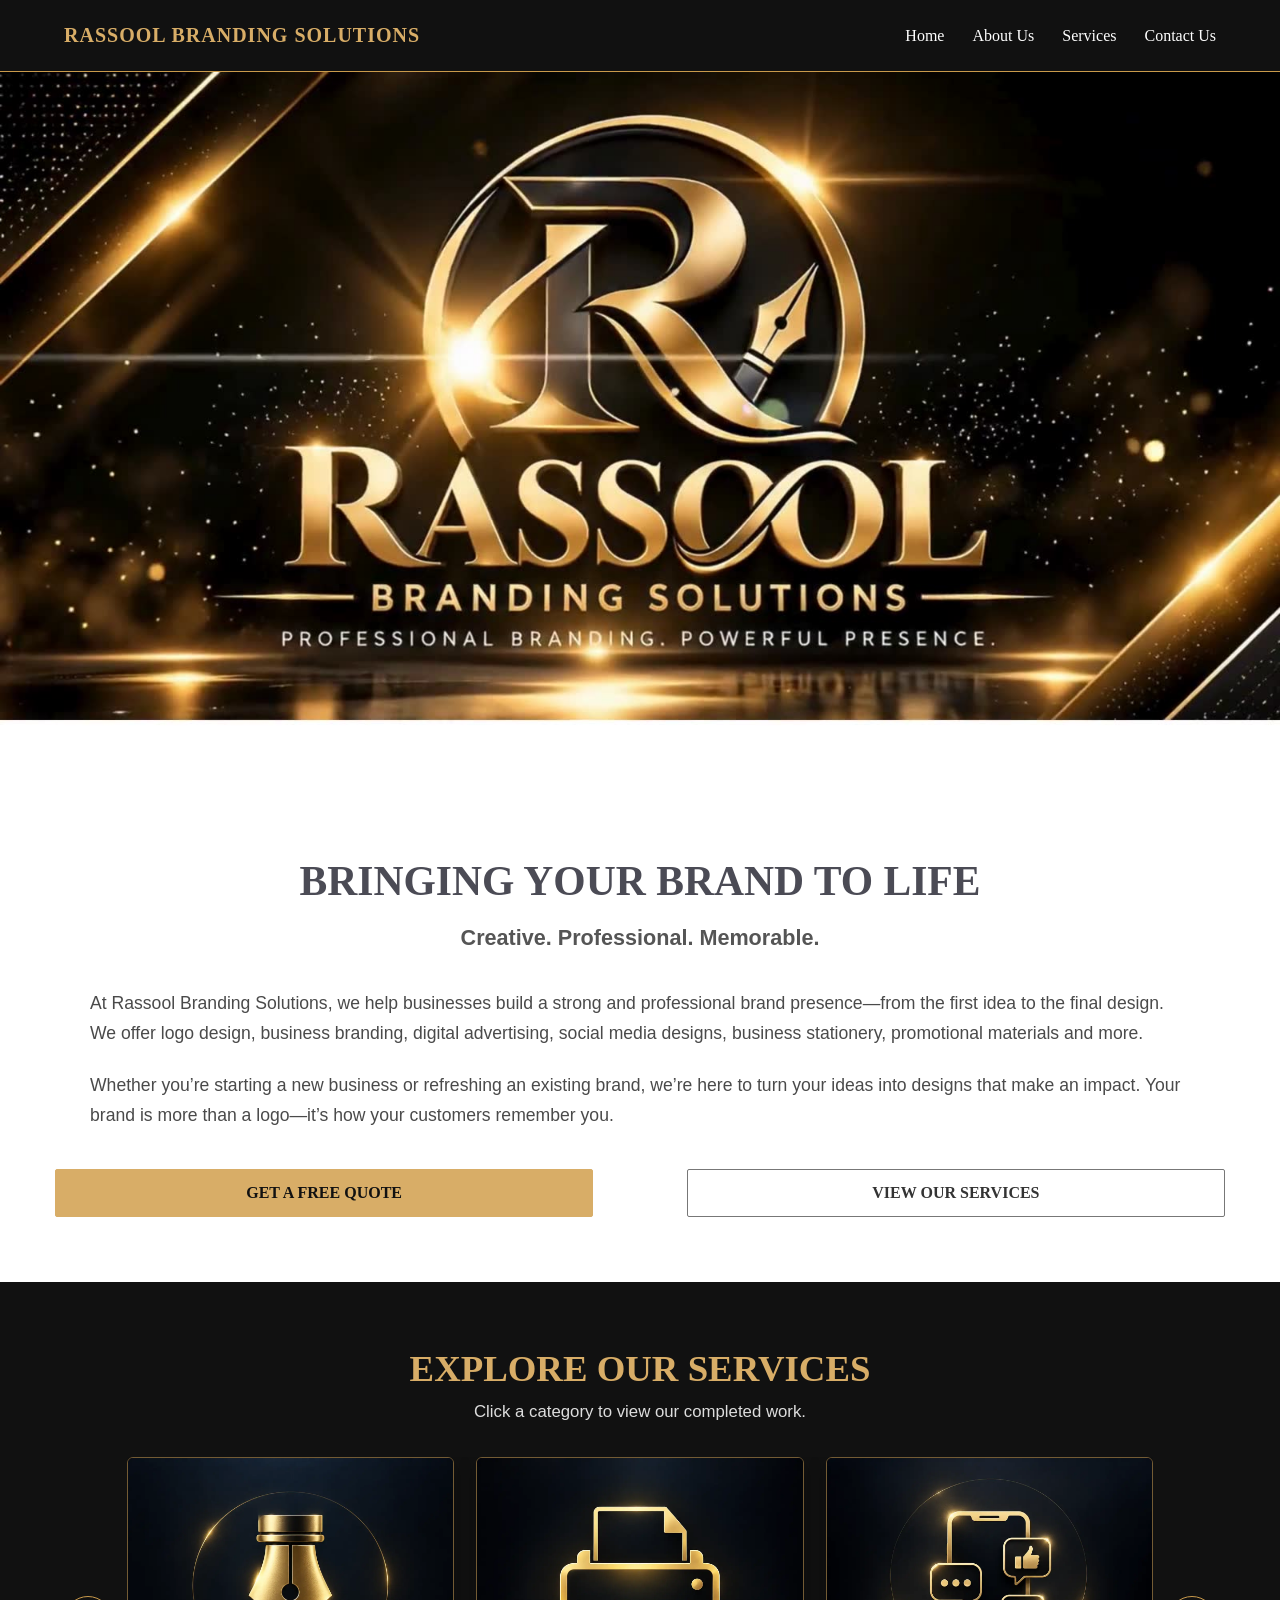
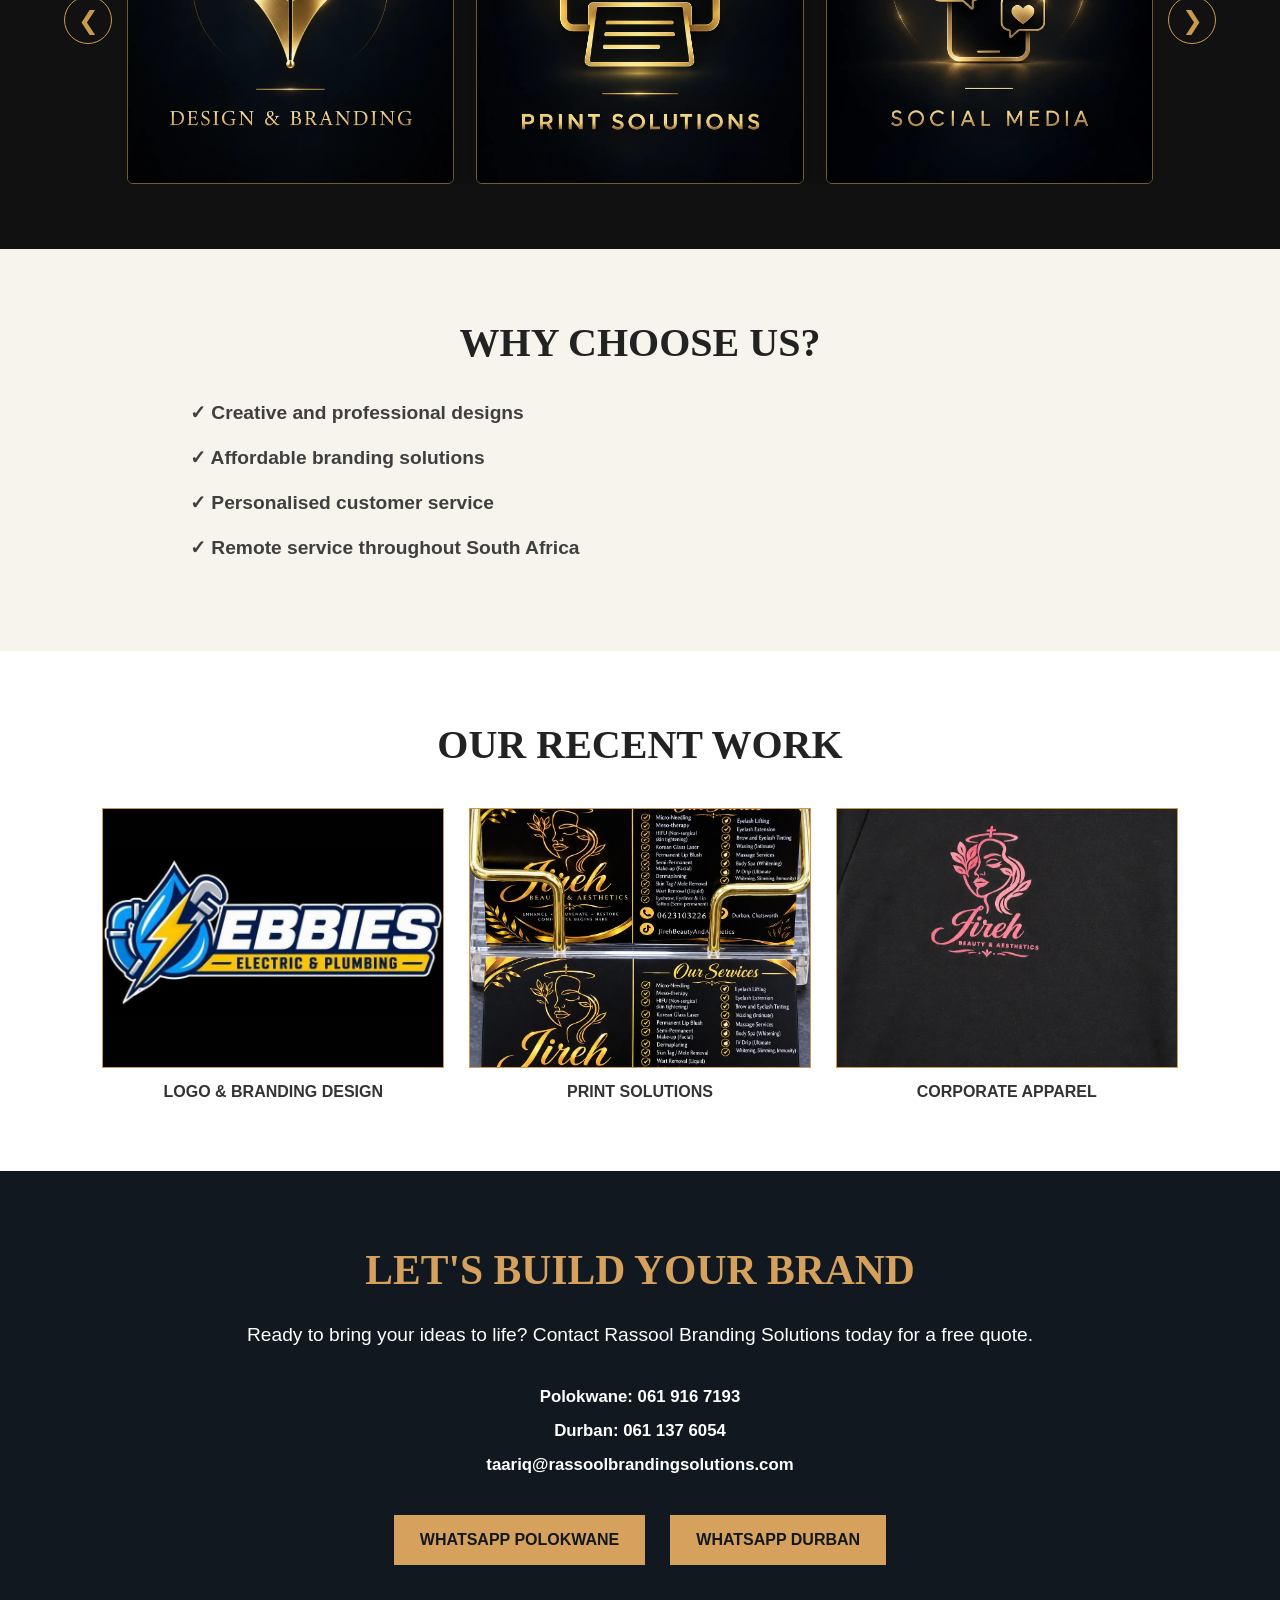
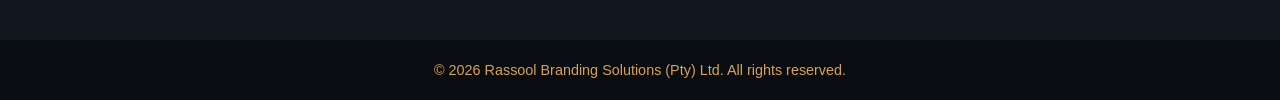
==== commit 1524b5e4: "Optimize website images and videos" ====
--- a/index.html
+++ b/index.html
@@ -50,6 +50,8 @@
             muted
             loop
             playsinline
+            preload="metadata"
+            poster="images/header-poster.jpg"
         >
             <source
                 src="images/header-animation.mp4"
@@ -108,31 +110,31 @@
         <div class="carousel-track">
 
             <a href="gallery.html#design-branding" class="service-card">
-                <img src="images/design-branding.png" alt="Design and Branding">
+                <img src="images/design-branding.webp" alt="Design and Branding" loading="lazy" decoding="async">
             </a>
 
             <a href="gallery.html#print-solutions" class="service-card">
-                <img src="images/print-solutions.png" alt="Print Solutions">
+                <img src="images/print-solutions.webp" alt="Print Solutions" loading="lazy" decoding="async">
             </a>
 
             <a href="gallery.html#social-media" class="service-card">
-                <img src="images/social-media.png" alt="Social Media">
+                <img src="images/social-media.webp" alt="Social Media" loading="lazy" decoding="async">
             </a>
 
             <a href="gallery.html#apparel" class="service-card">
-                <img src="images/apparel.png" alt="Apparel">
+                <img src="images/apparel.webp" alt="Apparel" loading="lazy" decoding="async">
             </a>
 
             <a href="gallery.html#gifts" class="service-card">
-                <img src="images/gifts.png" alt="Gifts">
+                <img src="images/gifts.webp" alt="Gifts" loading="lazy" decoding="async">
             </a>
 
             <a href="gallery.html#vehicle-branding" class="service-card">
-                <img src="images/vehicle-branding.png" alt="Vehicle Branding">
+                <img src="images/vehicle-branding.webp" alt="Vehicle Branding" loading="lazy" decoding="async">
             </a>
 
             <a href="gallery.html#event-stationery" class="service-card">
-                <img src="images/event-stationery.png" alt="Event Stationery">
+                <img src="images/event-stationery.webp" alt="Event Stationery" loading="lazy" decoding="async">
             </a>
 
         </div>
@@ -165,17 +167,17 @@
     <div class="recent-work-grid">
 
         <a href="gallery.html#design-branding" class="recent-work-card">
-            <img src="images/design-1.jpg" alt="Logo and branding project">
+            <img src="images/design-1.jpg" alt="Logo and branding project" loading="lazy" decoding="async">
             <h3>LOGO &amp; BRANDING DESIGN</h3>
         </a>
 
         <a href="gallery.html#print-solutions" class="recent-work-card">
-            <img src="images/print-1.png" alt="Printed branding project">
+            <img src="images/print-1.webp" alt="Printed branding project" loading="lazy" decoding="async">
             <h3>PRINT SOLUTIONS</h3>
         </a>
 
         <a href="gallery.html#apparel" class="recent-work-card">
-            <img src="images/apparel-3.png" alt="Corporate branded apparel">
+            <img src="images/apparel-3.webp" alt="Corporate branded apparel" loading="lazy" decoding="async">
             <h3>CORPORATE APPAREL</h3>
         </a>
 
@@ -226,4 +228,4 @@
     <script src="script.js"></script>
 
 </body>
-</html>+</html>
